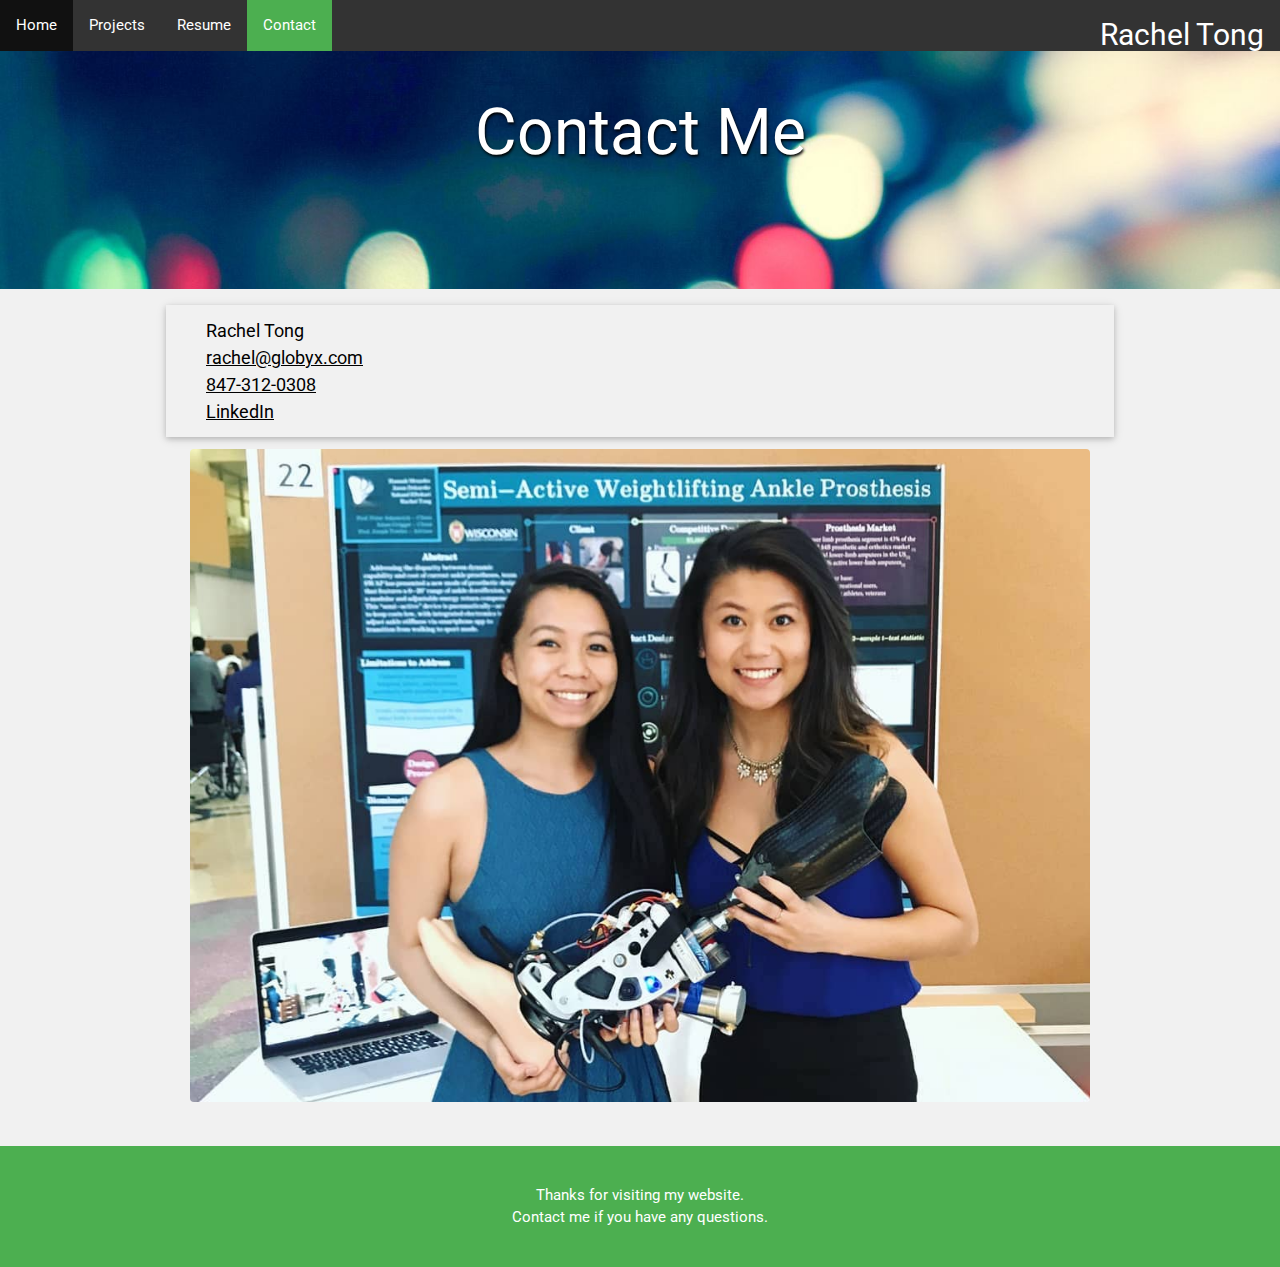
==== contactme.html @ 638dc75c "initial commit" ====
<!DOCTYPE html>
<html>
<title>Contact - Rachel Tong</title>
<meta charset="UTF-8">
<meta name="viewport" content="width=device-width, initial-scale=1">
<link rel="stylesheet" href="main.css">
<link rel='stylesheet' href='https://fonts.googleapis.com/css?family=Roboto'>
<link rel="stylesheet" href="https://use.fontawesome.com/releases/v5.7.2/css/all.css" integrity="sha384-fnmOCqbTlWIlj8LyTjo7mOUStjsKC4pOpQbqyi7RrhN7udi9RwhKkMHpvLbHG9Sr" crossorigin="anonymous">
<link rel="stylesheet" href="contactme.css">

<body class="cn-light-grey">
	<!--Navigation Bar-->
	<ul class="nav_bar cn-top">
        <h1 class = "tool-bar-name cn-display-topright cn-margin-right">Rachel Tong</h1>
		<li class = "nav_item"><a href="index.html">Home</a></li>
		<li class = "nav_item"><a href="projects.html">Projects</a></li>
		<li class = "nav_item"><a href="resume.html">Resume</a></li>
		<li class = "nav_item"><a class="active_nav" href="contactme.html">Contact</a></li>
	</ul>
	
	
	<!-- Header -->
	<div class="contact_background cn-container cn-centered cn-green cn-padding-large">
			<br><br>
			<h2 class="cn-centered cn-jumbo cn-margin cn-padding-large">Contact Me</h2>
			<h3><br></h3>
	</div>
	
   <div class="cn-content cn-container cn-padding-16" style="width:80%">
		<div class = "cn-padding-large cn-large cn-card">
			<i class="fas fa-user-alt fa-fw cn-margin-right cn-large cn-text-green"></i>Rachel Tong
			<br>
			<i class="fas fa-envelope fa-fw cn-margin-right cn-large cn-text-green"></i><a href="mailto:rachel@globyx.com?subject=Inquiry from your website">rachel@globyx.com</a>
			<br>
			<i class="fas fa-phone fa-fw cn-margin-right cn-large cn-text-green"></i><a href="tel:1-847-312-0308">847-312-0308</a>
			<br>
			<i class="fab fa-linkedin-in fa-fw cn-margin-right cn-large cn-text-green"></i><a href="https://www.linkedin.com/in/rachel-tong-887050106/">LinkedIn</a>			                    
			<br>
		</div>        
        
        <div class="cn-row">
            <div class="cn-centered cn-padding-large">
                <img src="contact/ankle.jpg" class="cn-round cn-image" style="width:100%; height:auto;">
            </div>
        </div>
        
	</div>

    <footer class="cn-container cn-green cn-centered cn-margin-top">
        <br>
        <p>Thanks for visiting my website.<br> Contact me if you have any questions.</p>
        <br>
    </footer>


</body>

</html>
---- main.css ----
/* W3.CSS 4.12 November 2018 by Jan Egil and Borge Refsnes */

html {
	box-sizing: border-box
}

*,
*:before,
*:after {
	box-sizing: inherit
}


/* Extract from normalize.css by Nicolas Gallagher and Jonathan Neal git.io/normalize */

html {
	-ms-text-size-adjust: 100%;
	-webkit-text-size-adjust: 100%
}

body {
	margin: 0
}

article,
aside,
details,
figcaption,
figure,
footer,
header,
main,
menu,
nav,
section,
summary {
	display: block
}

audio,
canvas,
progress,
video {
	display: inline-block
}

progress {
	vertical-align: baseline
}

audio:not([controls]) {
	display: none;
	height: 0
}

[hidden],
template {
	display: none
}

a {
	background-color: transparent;
	-webkit-text-decoration-skip: objects
}

a:active,
a:hover {
	outline-width: 0
}

abbr[title] {
	border-bottom: none;
	text-decoration: underline;
	text-decoration: underline dotted
}

dfn {
	font-style: italic
}

mark {
	background: #ff0;
	color: #000
}

small {
	font-size: 80%
}

sub,
sup {
	font-size: 75%;
	line-height: 0;
	position: relative;
	vertical-align: baseline
}

sub {
	bottom: -0.25em
}

sup {
	top: -0.5em
}

figure {
	margin: 1em 40px
}

img {
	border-style: none
}

svg:not(:root) {
	overflow: hidden
}

code,
kbd,
pre,
samp {
	font-family: monospace, monospace;
	font-size: 1em
}

hr {
	box-sizing: content-box;
	height: 0;
	overflow: visible
}

button,
input,
select,
textarea {
	font: inherit;
	margin: 0
}

optgroup {
	font-weight: bold
}

button,
input {
	overflow: visible
}

button,
select {
	text-transform: none
}

button,
html [type=button],
[type=reset],
[type=submit] {
	-webkit-appearance: button
}

button::-moz-focus-inner,
[type=button]::-moz-focus-inner,
[type=reset]::-moz-focus-inner,
[type=submit]::-moz-focus-inner {
	border-style: none;
	padding: 0
}

button:-moz-focusring,
[type=button]:-moz-focusring,
[type=reset]:-moz-focusring,
[type=submit]:-moz-focusring {
	outline: 1px dotted ButtonText
}

fieldset {
	border: 1px solid #c0c0c0;
	margin: 0 2px;
	padding: .35em .625em .75em
}

legend {
	color: inherit;
	display: table;
	max-width: 100%;
	padding: 0;
	white-space: normal
}

textarea {
	overflow: auto
}

[type=checkbox],
[type=radio] {
	padding: 0
}

[type=number]::-webkit-inner-spin-button,
[type=number]::-webkit-outer-spin-button {
	height: auto
}

[type=search] {
	-webkit-appearance: textfield;
	outline-offset: -2px
}

[type=search]::-webkit-search-cancel-button,
[type=search]::-webkit-search-decoration {
	-webkit-appearance: none
}

::-webkit-input-placeholder {
	color: inherit;
	opacity: 0.54
}

::-webkit-file-upload-button {
	-webkit-appearance: button;
	font: inherit
}

/* End extract */

html,
body {
	font-family: Verdana, sans-serif;
	font-size: 15px;
	line-height: 1.5
}

html {
	overflow-x: hidden
}

h1 {
	font-size: 36px
}

h2 {
	font-size: 30px
}

h3 {
	font-size: 24px
}

h4 {
	font-size: 20px
}

h5 {
	font-size: 18px
}

h6 {
	font-size: 16px
}

.cn-serif {
	font-family: serif
}

h1,
h2,
h3,
h4,
h5,
h6 {
	font-family: "Segoe UI", Arial, sans-serif;
	font-weight: 400;
}

h1{
	color: white;
	font-size: 30px;
	line-height: 1
}

.cn-wide {
	letter-spacing: 4px
}

hr {
	border: 0;
	border-top: 1px solid #eee;
	margin: 20px 0
}

.cn-image {
	max-width: 100%;
	height: auto
}

img {
	vertical-align: middle
}

a {
	color: inherit
}

.cn-table,
.cn-table-all {
	border-collapse: collapse;
	border-spacing: 0;
	width: 100%;
	display: table
}

.cn-table-all {
	border: 1px solid #ccc
}

.cn-bordered tr,
.cn-table-all tr {
	border-bottom: 1px solid #ddd
}

.cn-striped tbody tr:nth-child(even) {
	background-color: #f1f1f1
}

.cn-table-all tr:nth-child(odd) {
	background-color: #fff
}

.cn-table-all tr:nth-child(even) {
	background-color: #f1f1f1
}

.cn-hoverable tbody tr:hover,
.cn-ul.cn-hoverable li:hover {
	background-color: #ccc
}

.cn-centered tr th,
.cn-centered tr td {
	text-align: center
}

.cn-table td,
.cn-table th,
.cn-table-all td,
.cn-table-all th {
	padding: 8px 8px;
	display: table-cell;
	text-align: left;
	vertical-align: top
}

.cn-table th:first-child,
.cn-table td:first-child,
.cn-table-all th:first-child,
.cn-table-all td:first-child {
	padding-left: 16px
}

.cn-btn,
.cn-button {
	border: none;
	display: inline-block;
	padding: 8px 16px;
	vertical-align: middle;
	overflow: hidden;
	text-decoration: none;
	color: inherit;
	background-color: inherit;
	text-align: center;
	cursor: pointer;
	white-space: nowrap
}

.cn-btn:hover {
	box-shadow: 0 8px 16px 0 rgba(0, 0, 0, 0.2), 0 6px 20px 0 rgba(0, 0, 0, 0.19)
}

.cn-btn,
.cn-button {
	-webkit-touch-callout: none;
	-webkit-user-select: none;
	-khtml-user-select: none;
	-moz-user-select: none;
	-ms-user-select: none;
	user-select: none
}

.cn-disabled,
.cn-btn:disabled,
.cn-button:disabled {
	cursor: not-allowed;
	opacity: 0.3
}

.cn-disabled *,
:disabled * {
	pointer-events: none
}

.cn-btn.cn-disabled:hover,
.cn-btn:disabled:hover {
	box-shadow: none
}

.cn-badge,
.cn-tag {
	background-color: #000;
	color: #fff;
	display: inline-block;
	padding-left: 8px;
	padding-right: 8px;
	text-align: center
}

.cn-badge {
	border-radius: 50%
}

.cn-ul {
	list-style-type: none;
	padding: 0;
	margin: 0
}

.cn-ul li {
	padding: 8px 16px;
	border-bottom: 1px solid #ddd
}

.cn-ul li:last-child {
	border-bottom: none
}

.cn-input {
	padding: 8px;
	display: block;
	border: none;
	border-bottom: 1px solid #ccc;
	width: 100%
}

.cn-select {
	padding: 9px 0;
	width: 100%;
	border: none;
	border-bottom: 1px solid #ccc
}

.cn-dropdown-click,
.cn-dropdown-hover {
	position: relative;
	display: inline-block;
	cursor: pointer
}

.cn-dropdown-hover:hover .cn-dropdown-content {
	display: block
}

.cn-dropdown-hover:first-child,
.cn-dropdown-click:hover {
	background-color: #ccc;
	color: #000
}

.cn-dropdown-hover:hover>.cn-button:first-child,
.cn-dropdown-click:hover>.cn-button:first-child {
	background-color: #ccc;
	color: #000
}

.cn-dropdown-content {
	cursor: auto;
	color: #000;
	background-color: #fff;
	display: none;
	position: absolute;
	min-width: 160px;
	margin: 0;
	padding: 0;
	z-index: 1
}

.cn-check,
.cn-radio {
	width: 24px;
	height: 24px;
	position: relative;
	top: 6px
}

.cn-sidebar {
	height: 100%;
	width: 200px;
	background-color: #fff;
	position: fixed!important;
	z-index: 1;
	overflow: auto
}

.cn-bar-block .cn-dropdown-hover,
.cn-bar-block .cn-dropdown-click {
	width: 100%
}

.cn-bar-block .cn-dropdown-hover .cn-dropdown-content,
.cn-bar-block .cn-dropdown-click .cn-dropdown-content {
	min-width: 100%
}

.cn-bar-block .cn-dropdown-hover .cn-button,
.cn-bar-block .cn-dropdown-click .cn-button {
	width: 100%;
	text-align: left;
	padding: 8px 16px
}

.cn-main,
#main {
	transition: margin-left .4s
}

.cn-modal {
	z-index: 3;
	display: none;
	padding-top: 100px;
	position: fixed;
	left: 0;
	top: 0;
	width: 100%;
	height: 100%;
	overflow: auto;
	background-color: rgb(0, 0, 0);
	background-color: rgba(0, 0, 0, 0.4)
}

.cn-modal-content {
	margin: auto;
	background-color: #fff;
	position: relative;
	padding: 0;
	outline: 0;
	width: 600px
}

.cn-bar {
	width: 100%;
	overflow: hidden
}

.cn-center .cn-bar {
	display: inline-block;
	width: auto
}

.cn-bar .cn-bar-item {
	padding: 8px 16px;
	float: left;
	width: auto;
	border: none;
	display: block;
	outline: 0
}

.cn-bar .cn-dropdown-hover,
.cn-bar .cn-dropdown-click {
	position: static;
	float: left
}

.cn-bar .cn-button {
	white-space: normal
}

.cn-bar-block .cn-bar-item {
	width: 100%;
	display: block;
	padding: 8px 16px;
	text-align: left;
	border: none;
	white-space: normal;
	float: none;
	outline: 0
}

.cn-bar-block.cn-center .cn-bar-item {
	text-align: center
}

.cn-block {
	display: block;
	width: 100%
}

.cn-responsive {
	display: block;
	overflow-x: auto
}

.cn-container:after,
.cn-container:before,
.cn-panel:after,
.cn-panel:before,
.cn-row:after,
.cn-row:before,
.cn-row-padding:after,
.cn-row-padding:before,
.cn-cell-row:before,
.cn-cell-row:after,
.cn-clear:after,
.cn-clear:before,
.cn-bar:before,
.cn-bar:after {
	content: "";
	display: table;
	clear: both
}

.cn-col,
.cn-half,
.cn-third,
.cn-twothird,
.cn-threequarter,
.cn-quarter {
	float: left;
	width: 100%;
	height: 100%;
}

.cn-col.s1 {
	width: 8.33333%
}

.cn-col.s2 {
	width: 16.66666%
}

.cn-col.s3 {
	width: 24.99999%
}

.cn-col.s4 {
	width: 33.33333%
}

.cn-col.s5 {
	width: 41.66666%
}

.cn-col.s6 {
	width: 49.99999%
}

.cn-col.s7 {
	width: 58.33333%
}

.cn-col.s8 {
	width: 66.66666%
}

.cn-col.s9 {
	width: 74.99999%
}

.cn-col.s10 {
	width: 83.33333%
}

.cn-col.s11 {
	width: 91.66666%
}

.cn-col.s12 {
	width: 99.99999%
}

@media (min-width:601px) {
	.cn-col.m1 {
		width: 8.33333%
	}
	.cn-col.m2 {
		width: 16.66666%
	}
	.cn-col.m3,
	.cn-quarter {
		width: 24.99999%
	}
	.cn-col.m4,
	.cn-third {
		width: 33.33333%
	}
	.cn-col.m5 {
		width: 41.66666%
	}
	.cn-col.m6,
	.cn-half {
		width: 49.99999%
	}
	.cn-col.m7 {
		width: 58.33333%
	}
	.cn-col.m8,
	.cn-twothird {
		width: 66.66666%
	}
	.cn-col.m9,
	.cn-threequarter {
		width: 74.99999%
	}
	.cn-col.m10 {
		width: 83.33333%
	}
	.cn-col.m11 {
		width: 91.66666%
	}
	.cn-col.m12 {
		width: 99.99999%
	}
}

@media (min-width:993px) {
	.cn-col.l1 {
		width: 8.33333%
	}
	.cn-col.l2 {
		width: 16.66666%
	}
	.cn-col.l3 {
		width: 24.99999%
	}
	.cn-col.l4 {
		width: 33.33333%
	}
	.cn-col.l5 {
		width: 41.66666%
	}
	.cn-col.l6 {
		width: 49.99999%
	}
	.cn-col.l7 {
		width: 58.33333%
	}
	.cn-col.l8 {
		width: 66.66666%
	}
	.cn-col.l9 {
		width: 74.99999%
	}
	.cn-col.l10 {
		width: 83.33333%
	}
	.cn-col.l11 {
		width: 91.66666%
	}
	.cn-col.l12 {
		width: 99.99999%
	}
}

.cn-rest {
	overflow: hidden
}

.cn-stretch {
	margin-left: -16px;
	margin-right: -16px
}

.cn-content,
.cn-auto {
	margin-left: auto;
	margin-right: auto
}

.cn-content {
	max-width: 980px
}

.cn-auto {
	max-width: 1140px
}

.cn-cell-row {
	display: table;
	width: 100%
}

.cn-cell {
	display: table-cell
}

.cn-cell-top {
	vertical-align: top
}

.cn-cell-middle {
	vertical-align: middle
}

.cn-cell-bottom {
	vertical-align: bottom
}

.cn-hide {
	display: none!important
}

.cn-show-block,
.cn-show {
	display: block!important
}

.cn-show-inline-block {
	display: inline-block!important
}

@media (max-width:1205px) {
	.cn-auto {
		max-width: 95%
	}
}

@media (max-width:600px) {
	.cn-modal-content {
		margin: 0 10px;
		width: auto!important
	}
	.cn-modal {
		padding-top: 30px
	}
	.cn-dropdown-hover.cn-mobile .cn-dropdown-content,
	.cn-dropdown-click.cn-mobile .cn-dropdown-content {
		position: relative
	}
	.cn-hide-small {
		display: none!important
	}
	.cn-mobile {
		display: block;
		width: 100%!important
	}
	.cn-bar-item.cn-mobile,
	.cn-dropdown-hover.cn-mobile,
	.cn-dropdown-click.cn-mobile {
		text-align: center
	}
	.cn-dropdown-hover.cn-mobile,
	.cn-dropdown-hover.cn-mobile .cn-btn,
	.cn-dropdown-hover.cn-mobile .cn-button,
	.cn-dropdown-click.cn-mobile,
	.cn-dropdown-click.cn-mobile .cn-btn,
	.cn-dropdown-click.cn-mobile .cn-button {
		width: 100%
	}
}

@media (max-width:768px) {
	.cn-modal-content {
		width: 500px
	}
	.cn-modal {
		padding-top: 50px
	}
}

@media (min-width:993px) {
	.cn-modal-content {
		width: 900px
	}
	.cn-hide-large {
		display: none!important
	}
	.cn-sidebar.cn-collapse {
		display: block!important
	}
}

@media (max-width:992px) and (min-width:601px) {
	.cn-hide-medium {
		display: none!important
	}
}

@media (max-width:992px) {
	.cn-sidebar.cn-collapse {
		display: none
	}
	.cn-main {
		margin-left: 0!important;
		margin-right: 0!important
	}
	.cn-auto {
		max-width: 100%
	}
}

.cn-top,
.cn-bottom {
	position: fixed;
	width: 100%;
	z-index: 1
}

.cn-top {
	top: 0
}

.cn-bottom {
	bottom: 0
}

.cn-overlay {
	position: fixed;
	display: none;
	width: 100%;
	height: 100%;
	top: 0;
	left: 0;
	right: 0;
	bottom: 0;
	background-color: rgba(0, 0, 0, 0.5);
	z-index: 2
}

.cn-display-topleft {
	position: absolute;
	left: 0;
	top: 0
}

.cn-display-topright {
	position: absolute;
	right: 0;
	top: 0
}

.cn-display-bottomleft {
	position: absolute;
	left: 0;
	bottom: 0
}

.cn-display-bottomright {
	position: absolute;
	right: 0;
	bottom: 0
}

.cn-display-middle {
	position: absolute;
	top: 50%;
	left: 50%;
	transform: translate(-50%, -50%);
	-ms-transform: translate(-50%, -50%)
}

.cn-display-left {
	position: absolute;
	top: 50%;
	left: 0%;
	transform: translate(0%, -50%);
	-ms-transform: translate(-0%, -50%)
}

.cn-display-right {
	position: absolute;
	top: 50%;
	right: 0%;
	transform: translate(0%, -50%);
	-ms-transform: translate(0%, -50%)
}

.cn-display-topmiddle {
	position: absolute;
	left: 50%;
	top: 0;
	transform: translate(-50%, 0%);
	-ms-transform: translate(-50%, 0%)
}

.cn-display-bottommiddle {
	position: absolute;
	left: 50%;
	bottom: 0;
	transform: translate(-50%, 0%);
	-ms-transform: translate(-50%, 0%)
}

.cn-display-container{
position:relative
}

.cn-display-container:hover .cn-display-hover {
	display: block
}

.cn-display-container:hover span.cn-display-hover {
	display: inline-block
}

.cn-display-hover {
	display: none
}

.cn-display-position {
	position: absolute
}

.cn-circle {
	border-radius: 50%
}

.cn-round-small {
	border-radius: 2px
}

.cn-round,
.cn-round-medium {
	border-radius: 4px
}

.cn-round-large {
	border-radius: 8px
}

.cn-round-xlarge {
	border-radius: 16px
}

.cn-round-xxlarge {
	border-radius: 32px
}

.cn-row-padding,
.cn-row-padding>.cn-half,
.cn-row-padding>.cn-third,
.cn-row-padding>.cn-twothird,
.cn-row-padding>.cn-threequarter,
.cn-row-padding>.cn-quarter,
.cn-row-padding>.cn-col {
	padding: 0 8px
}

.cn-container,
.cn-panel {
	padding: 0.01em 16px
}

.cn-card,
.cn-card-2 {
	box-shadow: 0 2px 5px 0 rgba(0, 0, 0, 0.16), 0 2px 10px 0 rgba(0, 0, 0, 0.12)
}

.cn-card-4,
.cn-hover-shadow:hover {
	box-shadow: 0 4px 10px 0 rgba(0, 0, 0, 0.2), 0 4px 20px 0 rgba(0, 0, 0, 0.19)
}


.cn-opacity,
.cn-hover-opacity:hover {
	opacity: 0.60
}

.cn-opacity-off,
.cn-hover-opacity-off:hover {
	opacity: 1
}

.cn-tiny {
	font-size: 10px!important
}

.cn-small {
	font-size: 12px!important
}

.cn-medium {
	font-size: 15px!important
}

.cn-large {
	font-size: 18px!important
}

.cn-xlarge {
	font-size: 24px!important
}

.cn-xxlarge {
	font-size: 36px!important
}

.cn-xxxlarge {
	font-size: 48px!important
}

.cn-jumbo {
	font-size: 64px!important
}

.cn-left-align {
	text-align: left!important
}

.cn-right-align {
	text-align: right!important
}

.cn-justify {
	text-align: justify!important
}

.cn-center {
	text-align: center!important
}

.cn-border-0 {
	border: 0!important
}

.cn-border {
	border: 1px solid #ccc!important
}

.cn-border-top {
	border-top: 1px solid #ccc!important
}

.cn-border-bottom {
	border-bottom: 1px solid #ccc!important
}

.cn-border-left {
	border-left: 1px solid #ccc!important
}

.cn-border-right {
	border-right: 1px solid #ccc!important
}

.cn-topbar {
	border-top: 6px solid #ccc!important
}

.cn-bottombar {
	border-bottom: 6px solid #ccc!important
}

.cn-leftbar {
	border-left: 6px solid #ccc!important
}

.cn-rightbar {
	border-right: 6px solid #ccc!important
}

.cn-section,
.cn-code {
	margin-top: 16px!important;
	margin-bottom: 16px!important
}

.cn-margin {
	margin: 16px!important
}

.cn-margin-top {
	margin-top: 16px!important
}

.cn-margin-bottom {
	margin-bottom: 16px!important
}

.cn-margin-left {
	margin-left: 16px!important
}

.cn-margin-right {
	margin-right: 16px!important
}

.cn-padding-small {
	padding: 4px 8px!important
}

.cn-padding {
	padding: 8px 16px!important
}

.cn-padding-large {
	padding: 12px 24px!important
}

.cn-padding-16 {
	padding-top: 16px!important;
	padding-bottom: 16px!important
}

.cn-padding-24 {
	padding-top: 24px!important;
	padding-bottom: 24px!important
}

.cn-padding-32 {
	padding-top: 32px!important;
	padding-bottom: 32px!important
}

.cn-padding-48 {
	padding-top: 48px!important;
	padding-bottom: 48px!important
}

.cn-padding-64 {
	padding-top: 64px!important;
	padding-bottom: 64px!important
}

.cn-left {
	float: left!important
}

.cn-right {
	float: right!important
}

.cn-button:hover {
	color: #000!important;
	background-color: #2196F3!important
}

.cn-transparent,
.cn-hover-none:hover {
	background-color: transparent!important
}

.cn-hover-none:hover {
	box-shadow: none!important
}


/* Colors */

.cn-amber,
.cn-hover-amber:hover {
	color: #000!important;
	background-color: #ffc107!important
}

.cn-aqua,
.cn-hover-aqua:hover {
	color: #000!important;
	background-color: #00ffff!important
}

.cn-blue,
.cn-hover-blue:hover {
	color: #fff!important;
	background-color: #2196F3!important
}

.cn-light-blue,
.cn-hover-light-blue:hover {
	color: #000!important;
	background-color: #87CEEB!important
}

.cn-brown,
.cn-hover-brown:hover {
	color: #fff!important;
	background-color: #795548!important
}

.cn-cyan,
.cn-hover-cyan:hover {
	color: #000!important;
	background-color: #00bcd4!important
}

.cn-blue-grey,
.cn-hover-blue-grey:hover,
.cn-blue-gray,
.cn-hover-blue-gray:hover {
	color: #fff!important;
	background-color: #607d8b!important
}

.cn-green,
.cn-hover-green:hover {
	color: #fff!important;
	background-color: #4CAF50!important
}

.cn-light-green,
.cn-hover-light-green:hover {
	color: #000!important;
	background-color: #8bc34a!important
}

.cn-indigo,
.cn-hover-indigo:hover {
	color: #fff!important;
	background-color: #3f51b5!important
}

.cn-khaki,
.cn-hover-khaki:hover {
	color: #000!important;
	background-color: #f0e68c!important
}

.cn-lime,
.cn-hover-lime:hover {
	color: #000!important;
	background-color: #cddc39!important
}

.cn-orange,
.cn-hover-orange:hover {
	color: #000!important;
	background-color: #ff9800!important
}

.cn-deep-orange,
.cn-hover-deep-orange:hover {
	color: #fff!important;
	background-color: #ff5722!important
}

.cn-pink,
.cn-hover-pink:hover {
	color: #fff!important;
	background-color: #e91e63!important
}

.cn-purple,
.cn-hover-purple:hover {
	color: #fff!important;
	background-color: #9c27b0!important
}

.cn-deep-purple,
.cn-hover-deep-purple:hover {
	color: #fff!important;
	background-color: #673ab7!important
}

.cn-red,
.cn-hover-red:hover {
	color: #fff!important;
	background-color: #f44336!important
}


.cn-white,
.cn-hover-white:hover {
	color: #000!important;
	background-color: #fff!important
}

.cn-black,
.cn-hover-black:hover {
	color: #fff!important;
	background-color: #000!important
}

.cn-grey,
.cn-hover-grey:hover,
.cn-gray,
.cn-hover-gray:hover {
	color: #000!important;
	background-color: #9e9e9e!important
}

.cn-light-grey,
.cn-hover-light-grey:hover,
.cn-light-gray,
.cn-hover-light-gray:hover {
	color: #000!important;
	background-color: #f1f1f1!important
}

.cn-dark-grey,
.cn-hover-dark-grey:hover,
.cn-dark-gray,
.cn-hover-dark-gray:hover {
	color: #fff!important;
	background-color: #616161!important
}

.cn-pale-blue,
.cn-hover-pale-blue:hover {
	color: #000!important;
	background-color: #ddffff!important
}

.cn-text-blue,
.cn-hover-text-blue:hover {
	color: #2196F3!important
}

.cn-text-green,
.cn-hover-text-green:hover {
	color: #4CAF50!important
}

.cn-text-light-blue,
.cn-hover-text-light-blue:hover {
	color: #87CEEB!important
}

.cn-text-blue-grey,
.cn-hover-text-blue-grey:hover,
.cn-text-blue-gray,
.cn-hover-text-blue-gray:hover {
	color: #607d8b!important
}


.cn-text-red,
.cn-hover-text-red:hover {
	color: #f44336!important
}

.cn-text-white,
.cn-hover-text-white:hover {
	color: #fff!important
}

.cn-text-black,
.cn-hover-text-black:hover {
	color: #000!important
}

.cn-text-grey,
.cn-hover-text-grey:hover,
.cn-text-gray,
.cn-hover-text-gray:hover {
	color: #757575!important
}

.cn-text-light-grey,
.cn-hover-text-light-grey:hover,
.cn-text-light-gray,
.cn-hover-text-light-gray:hover {
	color: #f1f1f1!important
}

.cn-text-dark-grey,
.cn-hover-text-dark-grey:hover,
.cn-text-dark-gray,
.cn-hover-text-dark-gray:hover {
	color: #3a3a3a!important
}

@media (max-width: 525px) {                  
   .tool-bar-name {
      display: none;
   }
}

html,
body,
h1,
h2,
h3,
h4,
h5,
h6 {
	font-family: "Roboto", sans-serif
}

/*
Color stylings
*/
.cn-blue {
	color:#fff!important;
	background-color:#2196F2!important
	}

.cn-black{
	color:#fff!important;
	background-color:#000!important
	}


.cn-white{
	color:#000!important;
	background-color:#fff!important
}

.cn-light-grey{
	color:#000!important;
	background-color:#f1f1f1!important
}

.cn-centered{
	text-align:center!important
}

.cn-text-blue{
	color:#2196F3!important
}

/*
Format stylings
*/

display-container{
	display:block
}

.cn-content,cn-auto{
	margin-left:auto;
	margin-right:auto
}

.cn-margin-top{
	margin-top:16px!important
}

.cn-margin-bottom{
	margin-bottom:16px!important
	}

.cn-top,.cn-bottom{position:fixed;width:100%;z-index:1}
.cn-top{top:0}
.cn-bottom{bottom:0}

.always_top{
	position: fixed;
}

/*Nav bar styling*/
ul.nav_bar{
	list-style-type: none;
	margin: 0;
	padding: 0;
	overflow: hidden;
	background-color: #333;
	width: 100%;
	z-index: 999;
	
}

li.nav_item{
	float:left
}

li.nav_item a{
	
	display: block;
	color: white;
	text-align: center;
	padding: 14px 16px;
	text-decoration: none;
}

li.nav_item:hover {
  background-color: #111;
}

li.nav_item a.active_nav {
	background-color: #4CAF50;
}


/*YouTube embedded styling*/
.embed-container {
	position: relative;
	padding-bottom: 56.25%;
	height: 0;
	overflow: hidden;
	max-width: 100%;
}
.embed-container iframe,
.embed-container object,
.embed-container embed {
	position: absolute;
	top: 0;
	left: 0;
	width: 100%;
	height: 100%;
}
---- contactme.css ----
/* First image (Logo. Full height) */
.contact_background {
  background-image: url('contact/contact.png');
  width: 100%
  background-position: center;
  background-repeat: no-repeat;
  background-size: cover;
  text-shadow: 1px 2px 3px #000000;
}
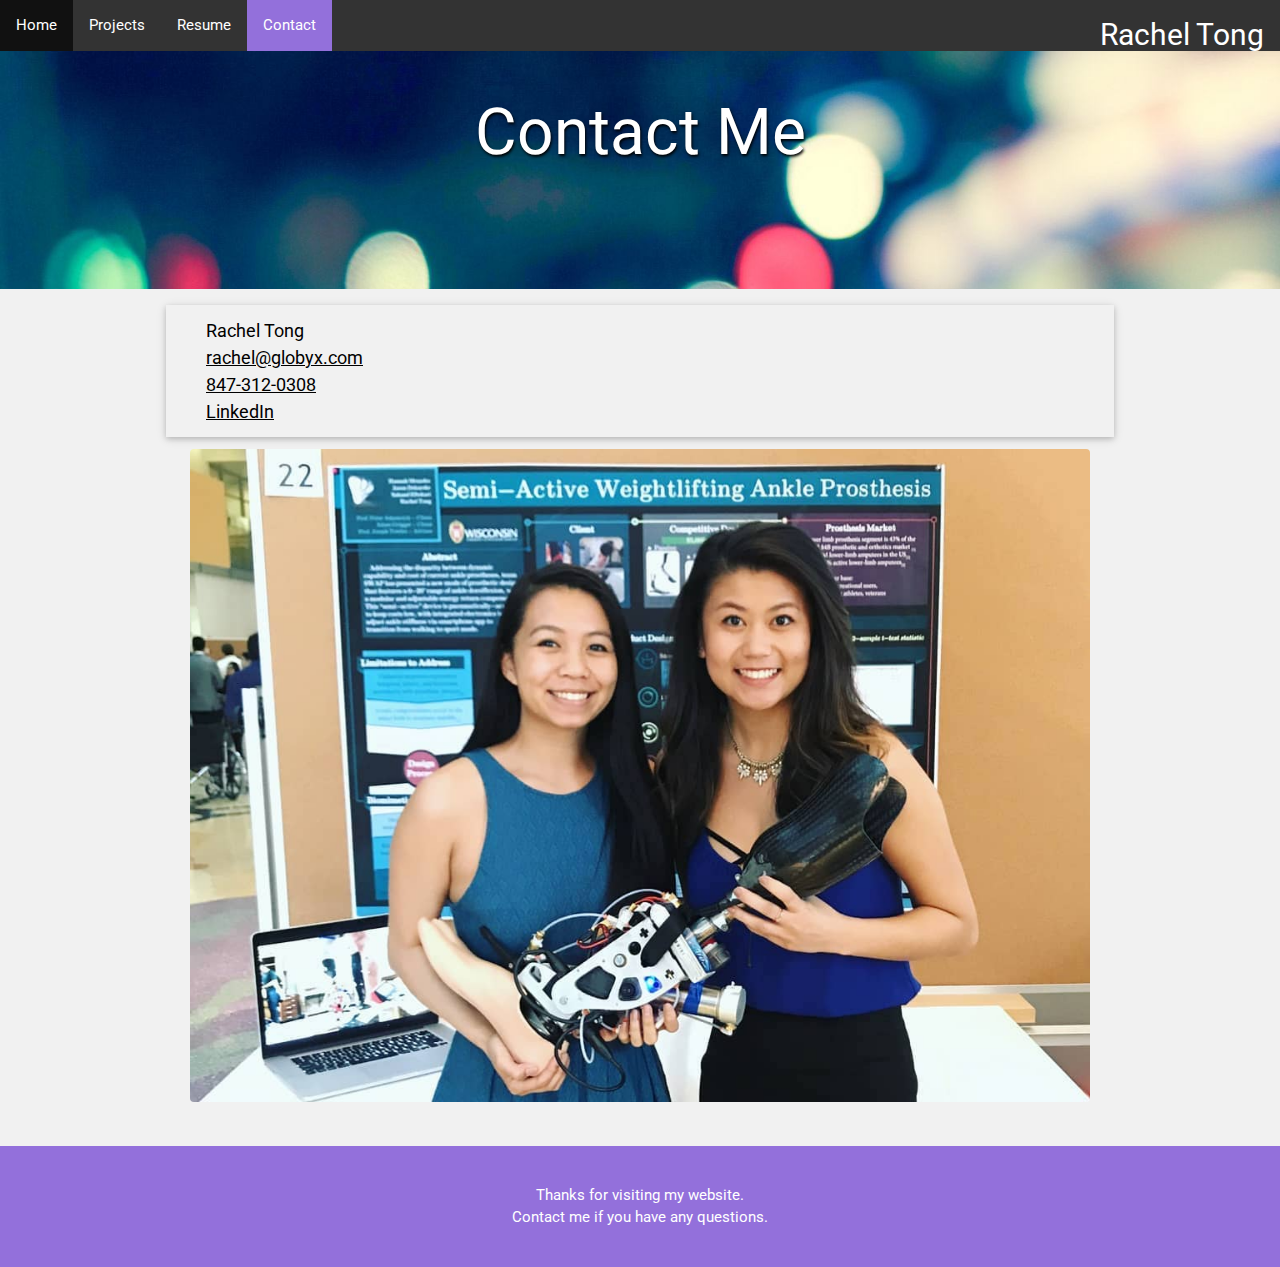
==== commit 69b56d5e: "change color" ====
--- a/contactme.html
+++ b/contactme.html
@@ -20,7 +20,7 @@
 	
 	
 	<!-- Header -->
-	<div class="contact_background cn-container cn-centered cn-green cn-padding-large">
+	<div class="contact_background cn-container cn-centered cn-purple cn-padding-large">
 			<br><br>
 			<h2 class="cn-centered cn-jumbo cn-margin cn-padding-large">Contact Me</h2>
 			<h3><br></h3>
@@ -28,13 +28,13 @@
 	
    <div class="cn-content cn-container cn-padding-16" style="width:80%">
 		<div class = "cn-padding-large cn-large cn-card">
-			<i class="fas fa-user-alt fa-fw cn-margin-right cn-large cn-text-green"></i>Rachel Tong
+			<i class="fas fa-user-alt fa-fw cn-margin-right cn-large cn-text-purple"></i>Rachel Tong
 			<br>
-			<i class="fas fa-envelope fa-fw cn-margin-right cn-large cn-text-green"></i><a href="mailto:rachel@globyx.com?subject=Inquiry from your website">rachel@globyx.com</a>
+			<i class="fas fa-envelope fa-fw cn-margin-right cn-large cn-text-purple"></i><a href="mailto:rachel@globyx.com?subject=Inquiry from your website">rachel@globyx.com</a>
 			<br>
-			<i class="fas fa-phone fa-fw cn-margin-right cn-large cn-text-green"></i><a href="tel:1-847-312-0308">847-312-0308</a>
+			<i class="fas fa-phone fa-fw cn-margin-right cn-large cn-text-purple"></i><a href="tel:1-847-312-0308">847-312-0308</a>
 			<br>
-			<i class="fab fa-linkedin-in fa-fw cn-margin-right cn-large cn-text-green"></i><a href="https://www.linkedin.com/in/rachel-tong-887050106/">LinkedIn</a>			                    
+			<i class="fab fa-linkedin-in fa-fw cn-margin-right cn-large cn-text-purple"></i><a href="https://www.linkedin.com/in/rachel-tong-887050106/">LinkedIn</a>			                    
 			<br>
 		</div>        
         
@@ -46,7 +46,7 @@
         
 	</div>
 
-    <footer class="cn-container cn-green cn-centered cn-margin-top">
+    <footer class="cn-container cn-purple cn-centered cn-margin-top">
         <br>
         <p>Thanks for visiting my website.<br> Contact me if you have any questions.</p>
         <br>
--- a/main.css
+++ b/main.css
@@ -1340,7 +1340,12 @@
 .cn-purple,
 .cn-hover-purple:hover {
 	color: #fff!important;
-	background-color: #9c27b0!important
+	background-color: #9370DB!important;
+}
+
+.cn-text-purple,
+.cn-hover-text-purple:hover {
+	color: #9370DB!important;
 }
 
 .cn-deep-purple,
@@ -1559,13 +1564,13 @@
 	padding: 14px 16px;
 	text-decoration: none;
 }
-
+ 
 li.nav_item:hover {
   background-color: #111;
 }
 
 li.nav_item a.active_nav {
-	background-color: #4CAF50;
+	background-color: #9370DB;
 }
 
 
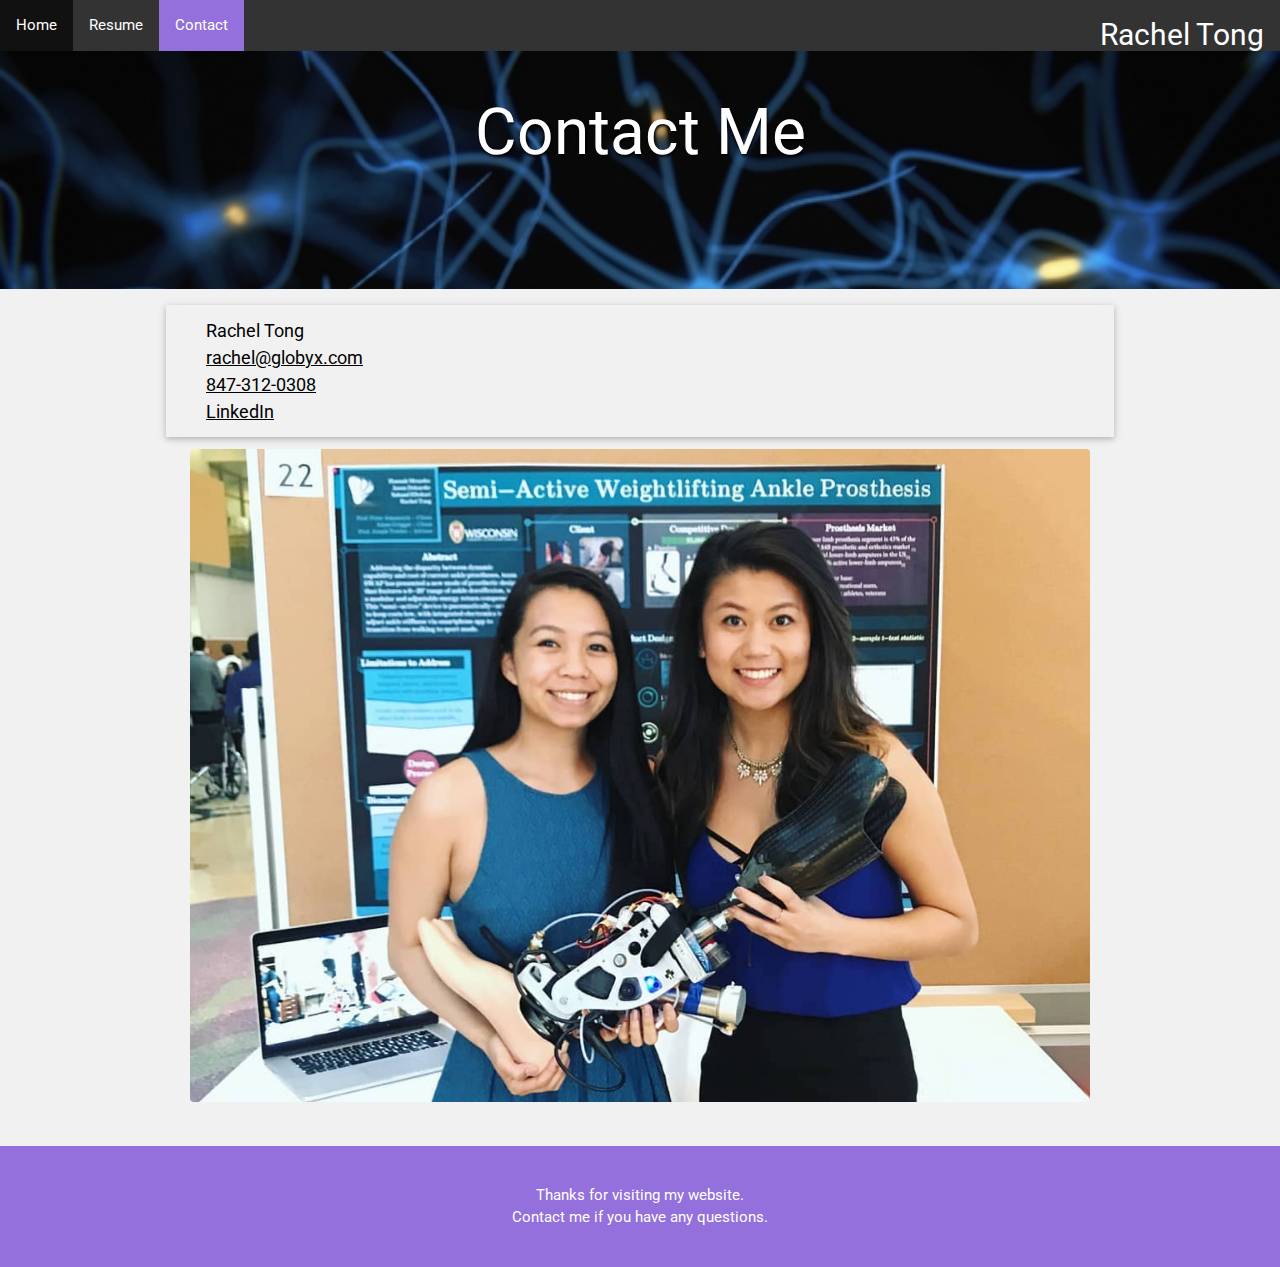
==== commit 844b486e: "change images" ====
--- a/contactme.html
+++ b/contactme.html
@@ -13,7 +13,7 @@
 	<ul class="nav_bar cn-top">
         <h1 class = "tool-bar-name cn-display-topright cn-margin-right">Rachel Tong</h1>
 		<li class = "nav_item"><a href="index.html">Home</a></li>
-		<li class = "nav_item"><a href="projects.html">Projects</a></li>
+		<!--<li class = "nav_item"><a href="projects.html">Projects</a></li>-->
 		<li class = "nav_item"><a href="resume.html">Resume</a></li>
 		<li class = "nav_item"><a class="active_nav" href="contactme.html">Contact</a></li>
 	</ul>
--- a/main.css
+++ b/main.css
@@ -1,5 +1,3 @@
-/* W3.CSS 4.12 November 2018 by Jan Egil and Borge Refsnes */
-
 html {
 	box-sizing: border-box
 }
--- a/contactme.css
+++ b/contactme.css
@@ -1,6 +1,6 @@
 /* First image (Logo. Full height) */
 .contact_background {
-  background-image: url('contact/contact.png');
+  background-image: url('contact/contact.jpg');
   width: 100%
   background-position: center;
   background-repeat: no-repeat;
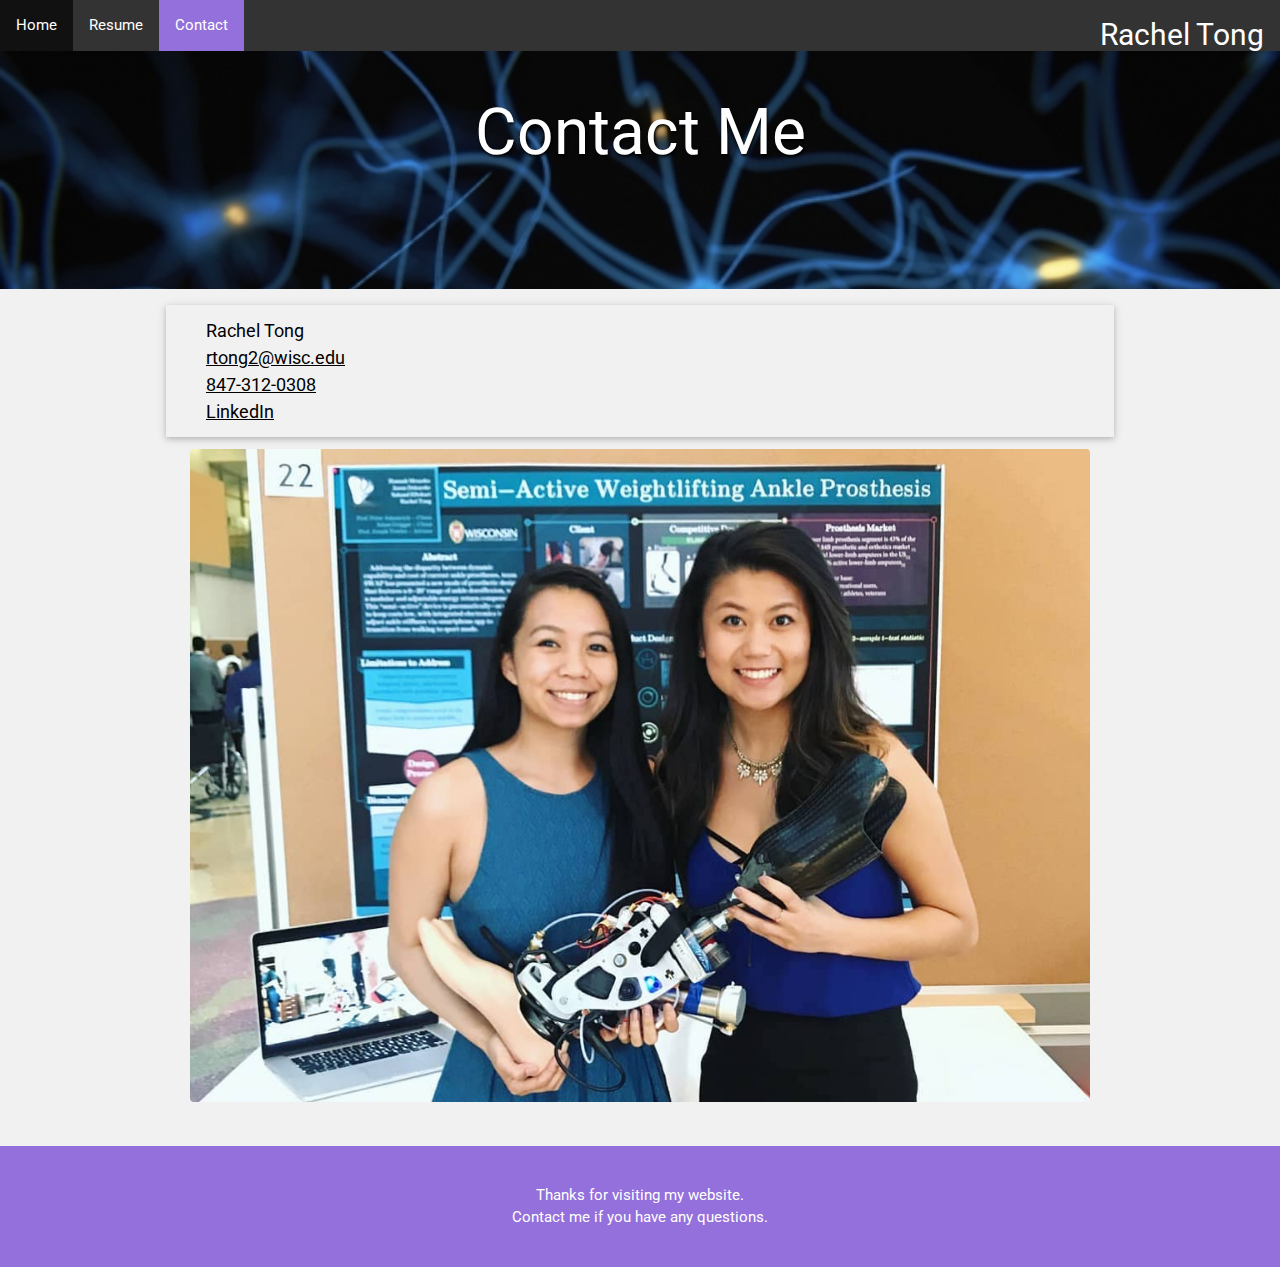
==== commit fe16a357: "minor changes to wording" ====
--- a/contactme.html
+++ b/contactme.html
@@ -30,7 +30,7 @@
 		<div class = "cn-padding-large cn-large cn-card">
 			<i class="fas fa-user-alt fa-fw cn-margin-right cn-large cn-text-purple"></i>Rachel Tong
 			<br>
-			<i class="fas fa-envelope fa-fw cn-margin-right cn-large cn-text-purple"></i><a href="mailto:rachel@globyx.com?subject=Inquiry from your website">rachel@globyx.com</a>
+			<i class="fas fa-envelope fa-fw cn-margin-right cn-large cn-text-purple"></i><a href="mailto:rtong2@wisc.edu?subject=Inquiry from your website">rtong2@wisc.edu</a>
 			<br>
 			<i class="fas fa-phone fa-fw cn-margin-right cn-large cn-text-purple"></i><a href="tel:1-847-312-0308">847-312-0308</a>
 			<br>
